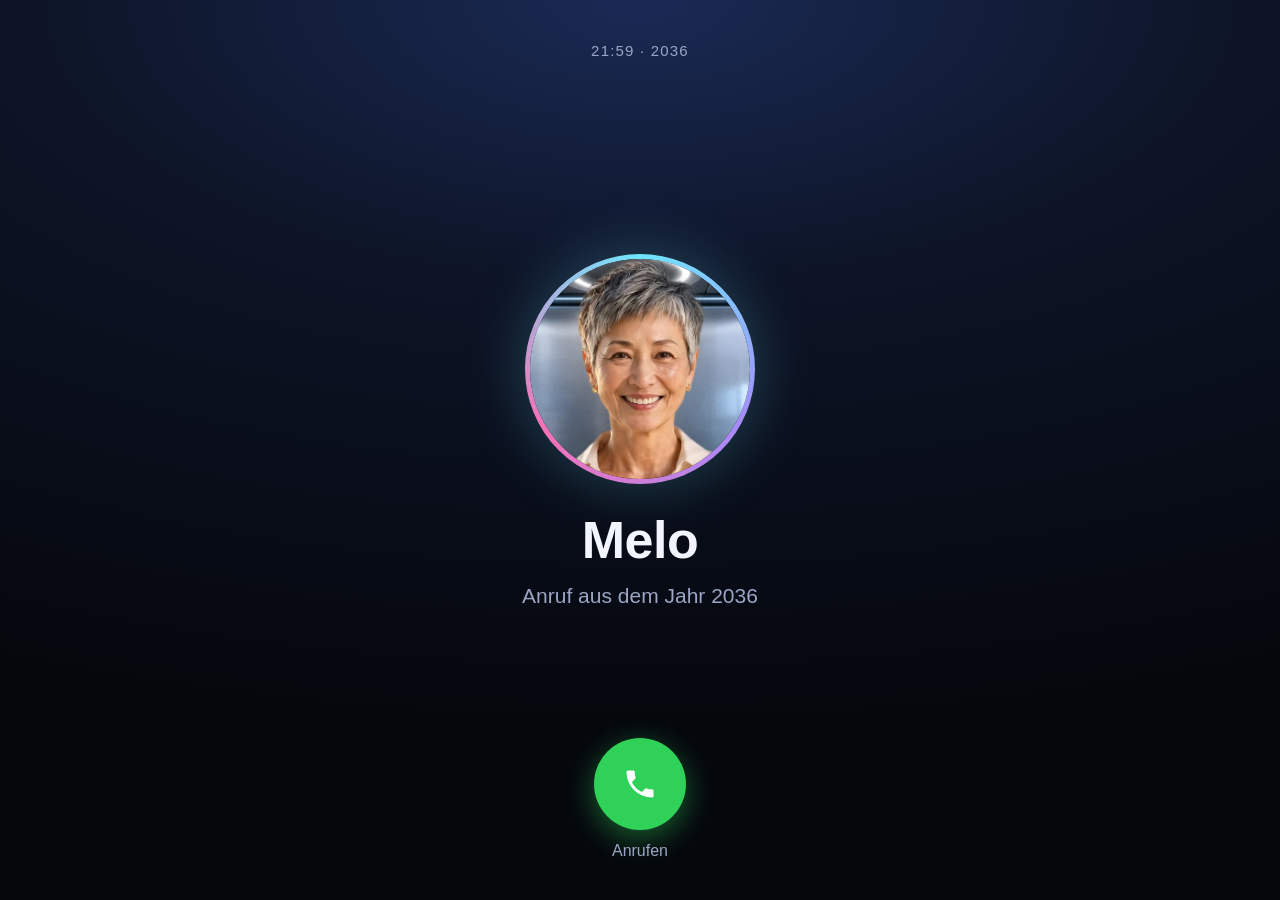
==== public/index.html @ 82b56f8e "Kein automatisches Weiter mehr, wenn niemand spricht keineSpracheAbbruchMs = 0 schaltet die 20-s-Reg" ====
<!doctype html>
<html lang="de">
<head>
  <meta charset="utf-8">
  <meta name="viewport" content="width=device-width, initial-scale=1, viewport-fit=cover, user-scalable=no">
  <meta name="apple-mobile-web-app-capable" content="yes">
  <meta name="mobile-web-app-capable" content="yes">
  <meta name="apple-mobile-web-app-status-bar-style" content="black-translucent">
  <meta name="theme-color" content="#05070d">
  <title>Anruf in die Zukunft</title>
  <link rel="manifest" href="manifest.webmanifest">
  <link rel="apple-touch-icon" href="apple-touch-icon.png">
  <link rel="stylesheet" href="style.css?v=21">
</head>
<body>

  <!-- 1) Startbildschirm -->
  <section id="screen-start" class="screen active">
    <div class="clock" id="clock">--:--</div>
    <div class="contact">
      <div class="avatar-ring"><img class="avatar" id="start-avatar" src="melo.jpg" alt=""></div>
      <h1 id="start-name">…</h1>
      <p id="start-sub">…</p>
    </div>
    <div class="start-actions">
      <button id="btn-call" class="round green" aria-label="Anrufen">
        <svg viewBox="0 0 24 24"><path d="M6.6 10.8a15.1 15.1 0 0 0 6.6 6.6l2.2-2.2a1 1 0 0 1 1-.25 11.4 11.4 0 0 0 3.6.57 1 1 0 0 1 1 1V20a1 1 0 0 1-1 1A17 17 0 0 1 3 4a1 1 0 0 1 1-1h3.5a1 1 0 0 1 1 1c0 1.25.2 2.45.57 3.57a1 1 0 0 1-.25 1z"/></svg>
      </button>
      <span class="hint">Anrufen</span>
    </div>
    <p class="error" id="start-error" hidden></p>
  </section>

  <!-- 2) Verbinden / Klingeln -->
  <section id="screen-ringing" class="screen">
    <div class="contact">
      <div class="avatar-ring pulse"><img class="avatar" id="ring-avatar" src="melo.jpg" alt=""></div>
      <h1 id="ring-name">…</h1>
      <p class="status" id="ring-status">Verbindung durch die Zeit wird aufgebaut …</p>
    </div>
    <div class="call-actions">
      <button class="round red hangup" aria-label="Auflegen"><svg viewBox="0 0 24 24"><path d="M12 9c-1.6 0-3.15.25-4.6.72v3.1a1 1 0 0 1-.56.9 11.5 11.5 0 0 0-2.66 1.85 1 1 0 0 1-1.41 0L.29 13.08a1 1 0 0 1 0-1.41A16.9 16.9 0 0 1 12 7c4.57 0 8.72 1.8 11.71 4.67a1 1 0 0 1 0 1.41l-2.48 2.48a1 1 0 0 1-1.41 0 11.3 11.3 0 0 0-2.67-1.85 1 1 0 0 1-.56-.9v-3.1A15 15 0 0 0 12 9z"/></svg></button>
    </div>
  </section>

  <!-- 3) Im Gespräch -->
  <section id="screen-call" class="screen">
    <video id="video" playsinline webkit-playsinline preload="auto"></video>

    <!-- erscheint, wenn eine Videodatei (noch) fehlt -->
    <!-- während man spricht: Avatar "hört zu" (Standbild aus dem Video) -->
    <div id="listening" hidden>
      <div class="avatar-ring listen"><img class="avatar" id="listen-avatar" src="melo.jpg" alt=""></div>
      <p id="listen-label">hört zu …</p>
      <p id="listen-question" class="question" hidden></p>
    </div>

    <div id="placeholder" hidden>
      <div class="ph-box">
        <div class="ph-title">Platzhalter</div>
        <div class="ph-file" id="ph-file"></div>
        <div class="ph-count" id="ph-count"></div>
      </div>
    </div>

    <header class="call-top">
      <div class="who"><strong id="call-name">…</strong><span id="call-timer">00:00</span></div>
      <div class="signal" id="signal"><i></i><i></i><i></i><i></i></div>
    </header>

    <!-- eigenes Bild (Videomodus) bzw. Mikrofon-Pegel (Audiomodus) -->
    <div id="self" class="self">
      <video id="self-video" playsinline muted autoplay></video>
      <div id="self-audio" class="self-audio">
        <i class="ring r1"></i><i class="ring r2"></i>
        <span class="me">Du</span>
      </div>
      <svg class="mic" viewBox="0 0 24 24" aria-hidden="true"><path d="M12 14a3 3 0 0 0 3-3V5a3 3 0 0 0-6 0v6a3 3 0 0 0 3 3zm5-3a5 5 0 0 1-10 0H5a7 7 0 0 0 6 6.92V21h2v-3.08A7 7 0 0 0 19 11z"/></svg>
    </div>

    <div id="talk" class="talk" hidden>
      <div class="talk-state"><span class="rec-dot"></span><span id="talk-label">Du kannst jetzt sprechen …</span></div>
      <div class="meter"><div id="meter-bar"></div></div>
      <button id="btn-done" class="pill">Fertig gesprochen</button>
    </div>

    <footer class="call-actions">
      <button class="round red hangup" aria-label="Auflegen"><svg viewBox="0 0 24 24"><path d="M12 9c-1.6 0-3.15.25-4.6.72v3.1a1 1 0 0 1-.56.9 11.5 11.5 0 0 0-2.66 1.85 1 1 0 0 1-1.41 0L.29 13.08a1 1 0 0 1 0-1.41A16.9 16.9 0 0 1 12 7c4.57 0 8.72 1.8 11.71 4.67a1 1 0 0 1 0 1.41l-2.48 2.48a1 1 0 0 1-1.41 0 11.3 11.3 0 0 0-2.67-1.85 1 1 0 0 1-.56-.9v-3.1A15 15 0 0 0 12 9z"/></svg></button>
    </footer>
  </section>

  <!-- 4) Ende -->
  <section id="screen-end" class="screen">
    <div class="contact">
      <div class="avatar-ring dim"><img class="avatar" id="end-avatar" src="melo.jpg" alt=""></div>
      <h1>Anruf beendet</h1>
      <p class="status" id="end-duration"></p>
    </div>
  </section>

  <script src="version.js?v=21"></script>
  <script src="storage.js?v=21"></script>
  <script src="app.js?v=21"></script>
</body>
</html>
---- public/style.css ----
:root {
  --bg: #05070d;
  --bg2: #0d1426;
  --fg: #f2f5ff;
  --muted: #9aa6c4;
  --accent: #6ee7ff;
  --green: #30d158;
  --red: #ff453a;
  --glass: rgba(20, 26, 44, .55);
  --safe-top: env(safe-area-inset-top, 0px);
  --safe-bottom: env(safe-area-inset-bottom, 0px);
}

* { box-sizing: border-box; margin: 0; padding: 0; -webkit-tap-highlight-color: transparent; }

html, body {
  height: 100%;
  background: var(--bg);
  color: var(--fg);
  font-family: -apple-system, BlinkMacSystemFont, "SF Pro Display", "Segoe UI", Roboto, sans-serif;
  overflow: hidden;
  user-select: none;
  -webkit-user-select: none;
  -webkit-touch-callout: none;
  overscroll-behavior: none;
}

button { font: inherit; color: inherit; border: 0; background: none; cursor: pointer; }

.screen {
  position: fixed; inset: 0;
  display: flex; flex-direction: column; align-items: center; justify-content: space-between;
  padding: calc(var(--safe-top) + 32px) 24px calc(var(--safe-bottom) + 40px);
  background: radial-gradient(120% 80% at 50% 0%, #1a2a55 0%, var(--bg2) 40%, var(--bg) 100%);
  opacity: 0; pointer-events: none;
  transition: opacity .45s ease;
}
.screen.active { opacity: 1; pointer-events: auto; }

/* ---------- Kontakt ---------- */
.clock { padding: 10px 24px; font-size: 15px; letter-spacing: .08em; color: var(--muted); }
.contact { display: flex; flex-direction: column; align-items: center; gap: 14px; text-align: center; margin-top: 6vh; }
.contact h1 { font-size: clamp(30px, 6vw, 52px); font-weight: 600; letter-spacing: -.01em; }
.contact p { color: var(--muted); font-size: clamp(16px, 2.4vw, 21px); }
.status.small { font-size: 14px; opacity: .8; }

.avatar-ring {
  width: clamp(140px, 28vw, 230px); aspect-ratio: 1; border-radius: 50%;
  padding: 5px;
  background: conic-gradient(from 0deg, var(--accent), #a78bfa, #f472b6, var(--accent));
  box-shadow: 0 0 60px rgba(110, 231, 255, .25);
  margin-bottom: 12px;
}
.avatar-ring.dim { filter: grayscale(.8) brightness(.6); box-shadow: none; }
.avatar { width: 100%; height: 100%; border-radius: 50%; display: block; background: #0b1020; object-fit: cover; }

.avatar-ring.pulse { animation: spin 6s linear infinite; position: relative; }
.avatar-ring.pulse .avatar { animation: spin 6s linear infinite reverse; }
.avatar-ring.pulse::before, .avatar-ring.pulse::after {
  content: ""; position: absolute; inset: -6px; border-radius: 50%;
  border: 2px solid rgba(110, 231, 255, .55);
  animation: ripple 2s ease-out infinite;
}
.avatar-ring.pulse::after { animation-delay: 1s; }
@keyframes spin { to { transform: rotate(360deg); } }
@keyframes ripple { from { transform: scale(1); opacity: .9; } to { transform: scale(1.7); opacity: 0; } }

/* ---------- Buttons ---------- */
.round {
  width: 78px; height: 78px; border-radius: 50%;
  display: grid; place-items: center;
  transition: transform .12s ease, filter .2s;
}
.round:active { transform: scale(.92); filter: brightness(.85); }
.round svg { width: 36px; height: 36px; fill: #fff; }
.green { background: var(--green); box-shadow: 0 8px 30px rgba(48, 209, 88, .45); }
.red { background: var(--red); box-shadow: 0 8px 30px rgba(255, 69, 58, .4); }
#btn-call { width: 92px; height: 92px; animation: breathe 2.4s ease-in-out infinite; }
@keyframes breathe { 50% { transform: scale(1.06); box-shadow: 0 8px 50px rgba(48, 209, 88, .7); } }

.start-actions { display: flex; flex-direction: column; align-items: center; gap: 12px; }
.hint { color: var(--muted); font-size: 16px; }
.error { color: #ffb4ae; text-align: center; max-width: 520px; font-size: 15px; line-height: 1.4; }

.pill {
  padding: 12px 26px; border-radius: 999px;
  background: rgba(255, 255, 255, .16); border: 1px solid rgba(255, 255, 255, .25);
  font-size: 17px; font-weight: 500;
  backdrop-filter: blur(12px); -webkit-backdrop-filter: blur(12px);
}
.pill:active { background: rgba(255, 255, 255, .28); }

/* ---------- Gespräch ---------- */
#screen-call { padding: 0; background: #000; justify-content: flex-end; }
#video, #placeholder {
  position: absolute; inset: 0; width: 100%; height: 100%;
  object-fit: cover; background: #000;
}
#listening {
  position: absolute; inset: 0;
  display: flex; flex-direction: column; align-items: center; justify-content: center; gap: 18px;
  background: radial-gradient(120% 80% at 50% 20%, #1a2a55 0%, var(--bg2) 45%, var(--bg) 100%);
  padding-bottom: 18vh;
  animation: fadein .5s ease;
}
#listening[hidden] { display: none; }
#listening p { color: var(--muted); font-size: clamp(17px, 2.4vw, 22px); }
#listening.has-question { gap: 14px; }
#listening.has-question .avatar-ring { width: clamp(110px, 15vw, 160px); margin-bottom: 4px; }
#listening .question {
  max-width: min(760px, 88vw); margin-top: 8px; padding: 18px 26px;
  color: var(--fg); font-size: clamp(20px, 2.7vw, 30px); font-weight: 500; line-height: 1.35;
  text-align: center; text-wrap: balance;
  background: rgba(255, 255, 255, .06); border: 1px solid rgba(255, 255, 255, .12); border-radius: 18px;
}
#listening .question[hidden] { display: none; }
@media (max-height: 520px) { #listening .question { font-size: 18px; padding: 10px 16px; } }
.avatar-ring.listen { animation: listen 2.6s ease-in-out infinite; }
@keyframes listen { 50% { box-shadow: 0 0 90px rgba(110, 231, 255, .45); transform: scale(1.03); } }
@keyframes fadein { from { opacity: 0; } }
#video { transition: opacity .5s; }

#placeholder {
  display: grid; place-items: center;
  background: repeating-linear-gradient(45deg, #0c1224 0 22px, #0f1730 22px 44px);
}
#placeholder[hidden] { display: none; }
.ph-box { text-align: center; padding: 28px 36px; border: 2px dashed rgba(110, 231, 255, .5); border-radius: 18px; background: rgba(5, 7, 13, .6); }
.ph-title { font-size: 28px; font-weight: 700; color: var(--accent); margin-bottom: 8px; }
.ph-file { font-family: ui-monospace, Menlo, monospace; font-size: 15px; color: var(--muted); }
.ph-count { margin-top: 14px; font-size: 40px; font-variant-numeric: tabular-nums; }

.call-top {
  position: absolute; top: 0; left: 0; right: 0;
  display: flex; justify-content: space-between; align-items: center;
  padding: calc(var(--safe-top) + 16px) 22px 40px;
  background: linear-gradient(rgba(0, 0, 0, .6), transparent);
}
.who { display: flex; flex-direction: column; gap: 2px; }
.who strong { font-size: 20px; font-weight: 600; }
.who span { font-size: 14px; color: #d0d7ea; font-variant-numeric: tabular-nums; }
.signal { display: flex; gap: 3px; align-items: flex-end; height: 18px; }
.signal i { width: 4px; background: #fff; border-radius: 2px; }
.signal i:nth-child(1) { height: 25%; } .signal i:nth-child(2) { height: 50%; }
.signal i:nth-child(3) { height: 75%; } .signal i:nth-child(4) { height: 100%; animation: flicker 3s infinite; }
@keyframes flicker { 0%, 70%, 100% { opacity: 1; } 75%, 85% { opacity: .25; } }

.self {
  --lvl: 0;
  position: absolute; right: 18px; top: calc(var(--safe-top) + 78px);
  width: clamp(100px, 20vw, 190px); aspect-ratio: 3 / 4;
  border-radius: 16px; overflow: hidden;
  background: radial-gradient(120% 90% at 50% 30%, #26315a 0%, #161d33 70%);
  border: 2px solid rgba(255, 255, 255, .12);
  box-shadow: 0 10px 30px rgba(0, 0, 0, .5);
  transition: border-color .25s ease, box-shadow .25s ease;
}
/* Mikrofon hört zu (Sprechphase) */
.self.live { border-color: rgba(48, 209, 88, .45); }
/* Person spricht gerade */
.self.speaking {
  border-color: var(--green);
  box-shadow: 0 0 0 2px rgba(48, 209, 88, .55), 0 0 calc(18px + var(--lvl) * 40px) rgba(48, 209, 88, .65), 0 10px 30px rgba(0, 0, 0, .5);
}
.self .mic {
  position: absolute; left: 10px; bottom: 10px; width: 22px; height: 22px; padding: 4px;
  border-radius: 50%; fill: #fff; background: rgba(0, 0, 0, .45);
  opacity: .55; transition: background .2s, opacity .2s;
}
.self.live .mic { opacity: 1; }
.self.speaking .mic { background: var(--green); }
.self video { width: 100%; height: 100%; object-fit: cover; transform: scaleX(-1); display: none; }
.self.has-video video { display: block; }
.self.has-video .self-audio { display: none; }
.self-audio { position: absolute; inset: 0; display: grid; place-items: center; }
.self-audio .me {
  position: relative; z-index: 1;
  width: 56%; aspect-ratio: 1; border-radius: 50%;
  display: grid; place-items: center; font-weight: 600; font-size: clamp(15px, 2vw, 20px);
  background: linear-gradient(160deg, #3a4775, #263156);
  border: 2px solid rgba(255, 255, 255, .12);
  transform: scale(calc(1 + var(--lvl) * .08));
  transition: transform .08s linear, border-color .2s, background .2s;
}
.self.speaking .me { border-color: var(--green); background: linear-gradient(160deg, #2f6b46, #1f4a33); }
/* Ringe wachsen mit der Lautstärke */
.self-audio .ring {
  position: absolute; left: 50%; top: 50%; width: 56%; aspect-ratio: 1; border-radius: 50%;
  transform: translate(-50%, -50%) scale(1); opacity: 0;
  border: 2px solid var(--green);
  transition: transform .1s linear, opacity .2s;
}
.self.speaking .ring.r1 { opacity: calc(.35 + var(--lvl) * .6); transform: translate(-50%, -50%) scale(calc(1.1 + var(--lvl) * .35)); }
.self.speaking .ring.r2 { opacity: calc(.15 + var(--lvl) * .45); transform: translate(-50%, -50%) scale(calc(1.2 + var(--lvl) * .7)); }

.talk {
  position: absolute; left: 50%; bottom: calc(var(--safe-bottom) + 140px); transform: translateX(-50%);
  display: flex; flex-direction: column; align-items: center; gap: 14px;
  padding: 20px 28px; border-radius: 22px; min-width: min(420px, 88vw);
  background: var(--glass); backdrop-filter: blur(18px); -webkit-backdrop-filter: blur(18px);
  border: 1px solid rgba(255, 255, 255, .12);
  animation: rise .35s ease;
}
.talk[hidden] { display: none; }
@keyframes rise { from { opacity: 0; transform: translate(-50%, 16px); } }
.talk-state { display: flex; align-items: center; gap: 10px; font-size: 19px; font-weight: 500; }
.rec-dot { width: 12px; height: 12px; border-radius: 50%; background: var(--red); animation: blink 1.2s infinite; }
@keyframes blink { 50% { opacity: .25; } }
.meter { width: 100%; height: 8px; border-radius: 4px; background: rgba(255, 255, 255, .15); overflow: hidden; }
#meter-bar { height: 100%; width: 0; background: linear-gradient(90deg, var(--green), var(--accent)); transition: width .08s linear; }

.call-actions {
  position: relative; width: 100%;
  display: flex; justify-content: center;
  padding: 40px 0 calc(var(--safe-bottom) + 34px);
}
#screen-call .call-actions { background: linear-gradient(transparent, rgba(0, 0, 0, .6)); }

/* Querformat auf kleinen Geräten */
@media (max-height: 520px) {
  .contact { margin-top: 0; gap: 6px; }
  .avatar-ring { width: 110px; }
  .talk { bottom: calc(var(--safe-bottom) + 110px); }
}


/* Hochformat: Querformat-Videos vollständig zeigen, damit eingebrannte Untertitel nicht abgeschnitten werden */
@media (orientation: portrait) {
  #video { object-fit: contain; }
}

/* Querformat: Auflegen-Knopf in die Ecke, damit er keine Untertitel in der Bildmitte verdeckt */
@media (orientation: landscape) {
  #screen-call .call-actions {
    position: absolute; right: 28px; bottom: calc(var(--safe-bottom) + 28px);
    width: auto; padding: 0; background: none;
  }
  .talk { bottom: calc(var(--safe-bottom) + 36px); }
}
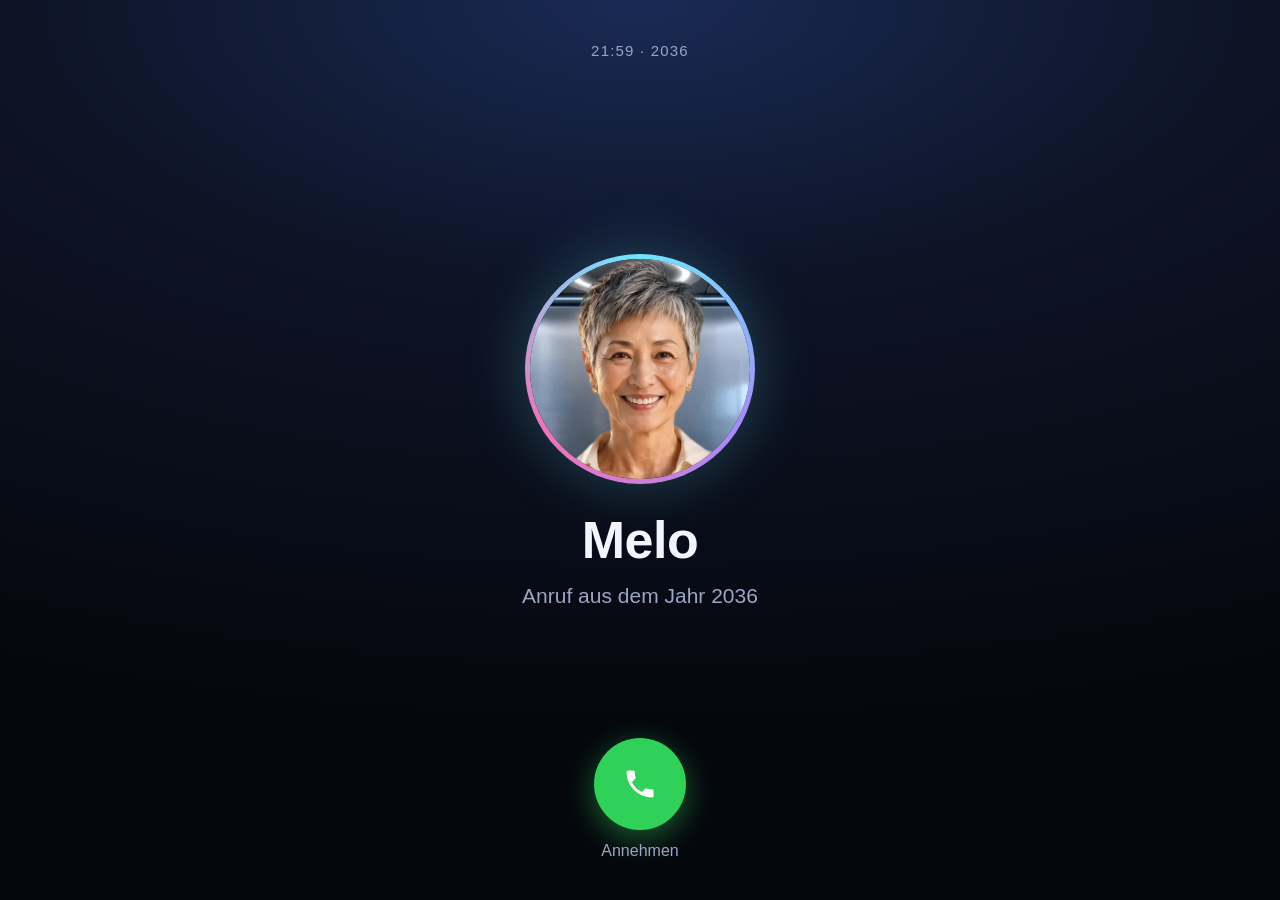
==== commit 3600b807: "Startbildschirm: "Annehmen" statt "Anrufen" unter dem grünen Knopf Version 23.  Co-Authored-By: Clau" ====
--- a/public/index.html
+++ b/public/index.html
@@ -10,7 +10,7 @@
   <title>Anruf in die Zukunft</title>
   <link rel="manifest" href="manifest.webmanifest">
   <link rel="apple-touch-icon" href="apple-touch-icon.png">
-  <link rel="stylesheet" href="style.css?v=21">
+  <link rel="stylesheet" href="style.css?v=23">
 </head>
 <body>
 
@@ -23,10 +23,10 @@
       <p id="start-sub">…</p>
     </div>
     <div class="start-actions">
-      <button id="btn-call" class="round green" aria-label="Anrufen">
+      <button id="btn-call" class="round green" aria-label="Annehmen">
         <svg viewBox="0 0 24 24"><path d="M6.6 10.8a15.1 15.1 0 0 0 6.6 6.6l2.2-2.2a1 1 0 0 1 1-.25 11.4 11.4 0 0 0 3.6.57 1 1 0 0 1 1 1V20a1 1 0 0 1-1 1A17 17 0 0 1 3 4a1 1 0 0 1 1-1h3.5a1 1 0 0 1 1 1c0 1.25.2 2.45.57 3.57a1 1 0 0 1-.25 1z"/></svg>
       </button>
-      <span class="hint">Anrufen</span>
+      <span class="hint">Annehmen</span>
     </div>
     <p class="error" id="start-error" hidden></p>
   </section>
@@ -79,7 +79,7 @@
     </div>
 
     <div id="talk" class="talk" hidden>
-      <div class="talk-state"><span class="rec-dot"></span><span id="talk-label">Du kannst jetzt sprechen …</span></div>
+      <div class="talk-state"><span class="rec-dot"></span><span id="talk-label">Nimm dir Zeit, du kannst jetzt ganz in Ruhe deine Antwort formulieren!</span></div>
       <div class="meter"><div id="meter-bar"></div></div>
       <button id="btn-done" class="pill">Fertig gesprochen</button>
     </div>
@@ -98,8 +98,8 @@
     </div>
   </section>
 
-  <script src="version.js?v=21"></script>
-  <script src="storage.js?v=21"></script>
-  <script src="app.js?v=21"></script>
+  <script src="version.js?v=23"></script>
+  <script src="storage.js?v=23"></script>
+  <script src="app.js?v=23"></script>
 </body>
 </html>
--- a/public/style.css
+++ b/public/style.css
@@ -237,3 +237,7 @@
   }
   .talk { bottom: calc(var(--safe-bottom) + 36px); }
 }
+
+/* längerer Hinweistext im Sprechfeld: zentriert und gleichmäßig umbrechen */
+.talk-state { display: block; text-align: center; text-wrap: balance; line-height: 1.35; max-width: 520px; }
+.talk-state .rec-dot { display: inline-block; vertical-align: 0.05em; margin-right: 10px; }
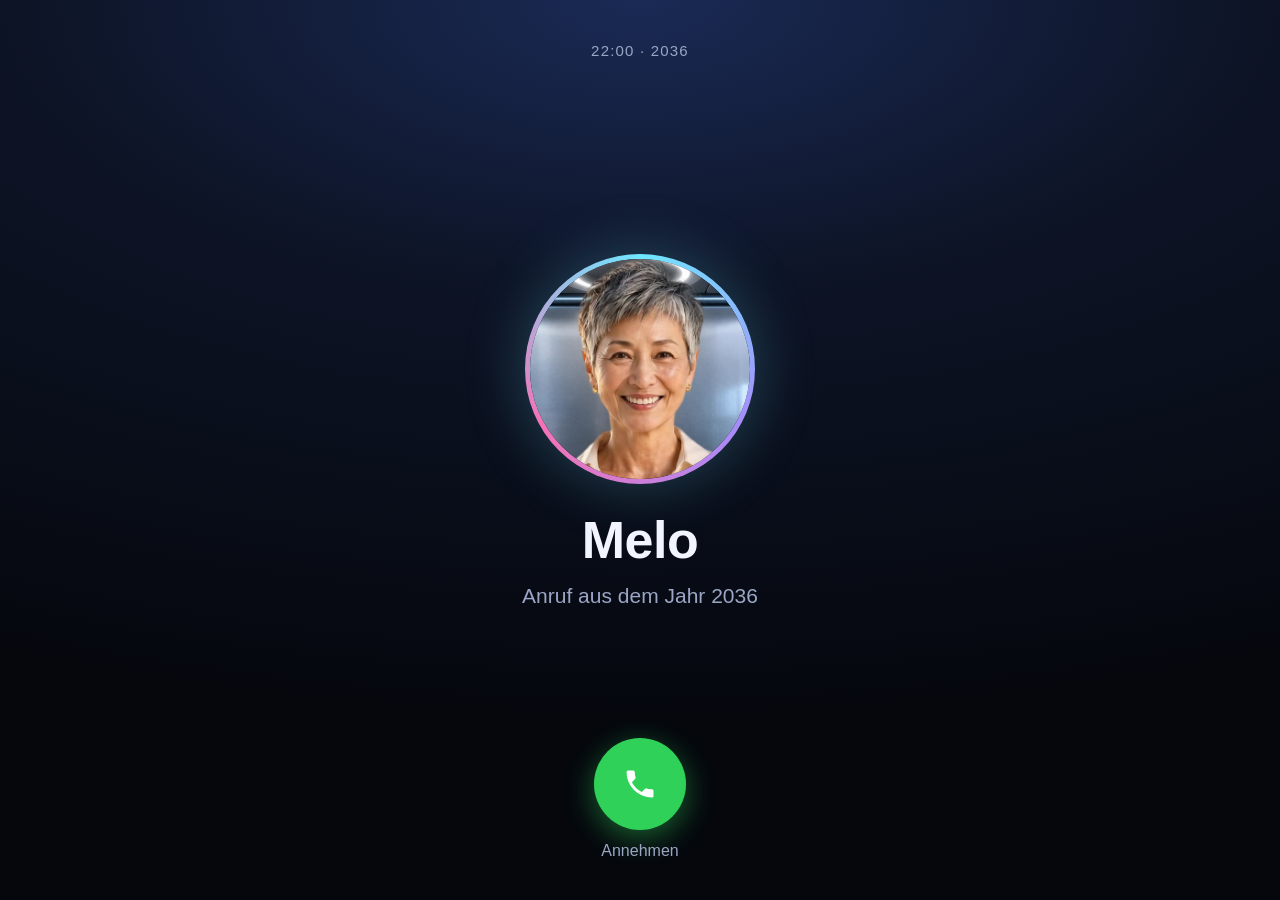
==== commit e3fd35b1: "Neue Videos 2 und 3, neue Fragetexte, Abstand zwischen Teilfragen - 02_melo.mp4 / 03_melo.mp4 ersetz" ====
--- a/public/index.html
+++ b/public/index.html
@@ -10,7 +10,7 @@
   <title>Anruf in die Zukunft</title>
   <link rel="manifest" href="manifest.webmanifest">
   <link rel="apple-touch-icon" href="apple-touch-icon.png">
-  <link rel="stylesheet" href="style.css?v=23">
+  <link rel="stylesheet" href="style.css?v=27">
 </head>
 <body>
 
@@ -55,6 +55,7 @@
       <p id="listen-question" class="question" hidden></p>
     </div>
 
+
     <div id="placeholder" hidden>
       <div class="ph-box">
         <div class="ph-title">Platzhalter</div>
@@ -98,8 +99,8 @@
     </div>
   </section>
 
-  <script src="version.js?v=23"></script>
-  <script src="storage.js?v=23"></script>
-  <script src="app.js?v=23"></script>
+  <script src="version.js?v=27"></script>
+  <script src="storage.js?v=27"></script>
+  <script src="app.js?v=27"></script>
 </body>
 </html>
--- a/public/style.css
+++ b/public/style.css
@@ -241,3 +241,8 @@
 /* längerer Hinweistext im Sprechfeld: zentriert und gleichmäßig umbrechen */
 .talk-state { display: block; text-align: center; text-wrap: balance; line-height: 1.35; max-width: 520px; }
 .talk-state .rec-dot { display: inline-block; vertical-align: 0.05em; margin-right: 10px; }
+
+
+/* jede Teilfrage als eigener Absatz mit kleinem Abstand */
+#listening .question .q-part { display: block; }
+#listening .question .q-part + .q-part { margin-top: .55em; }
